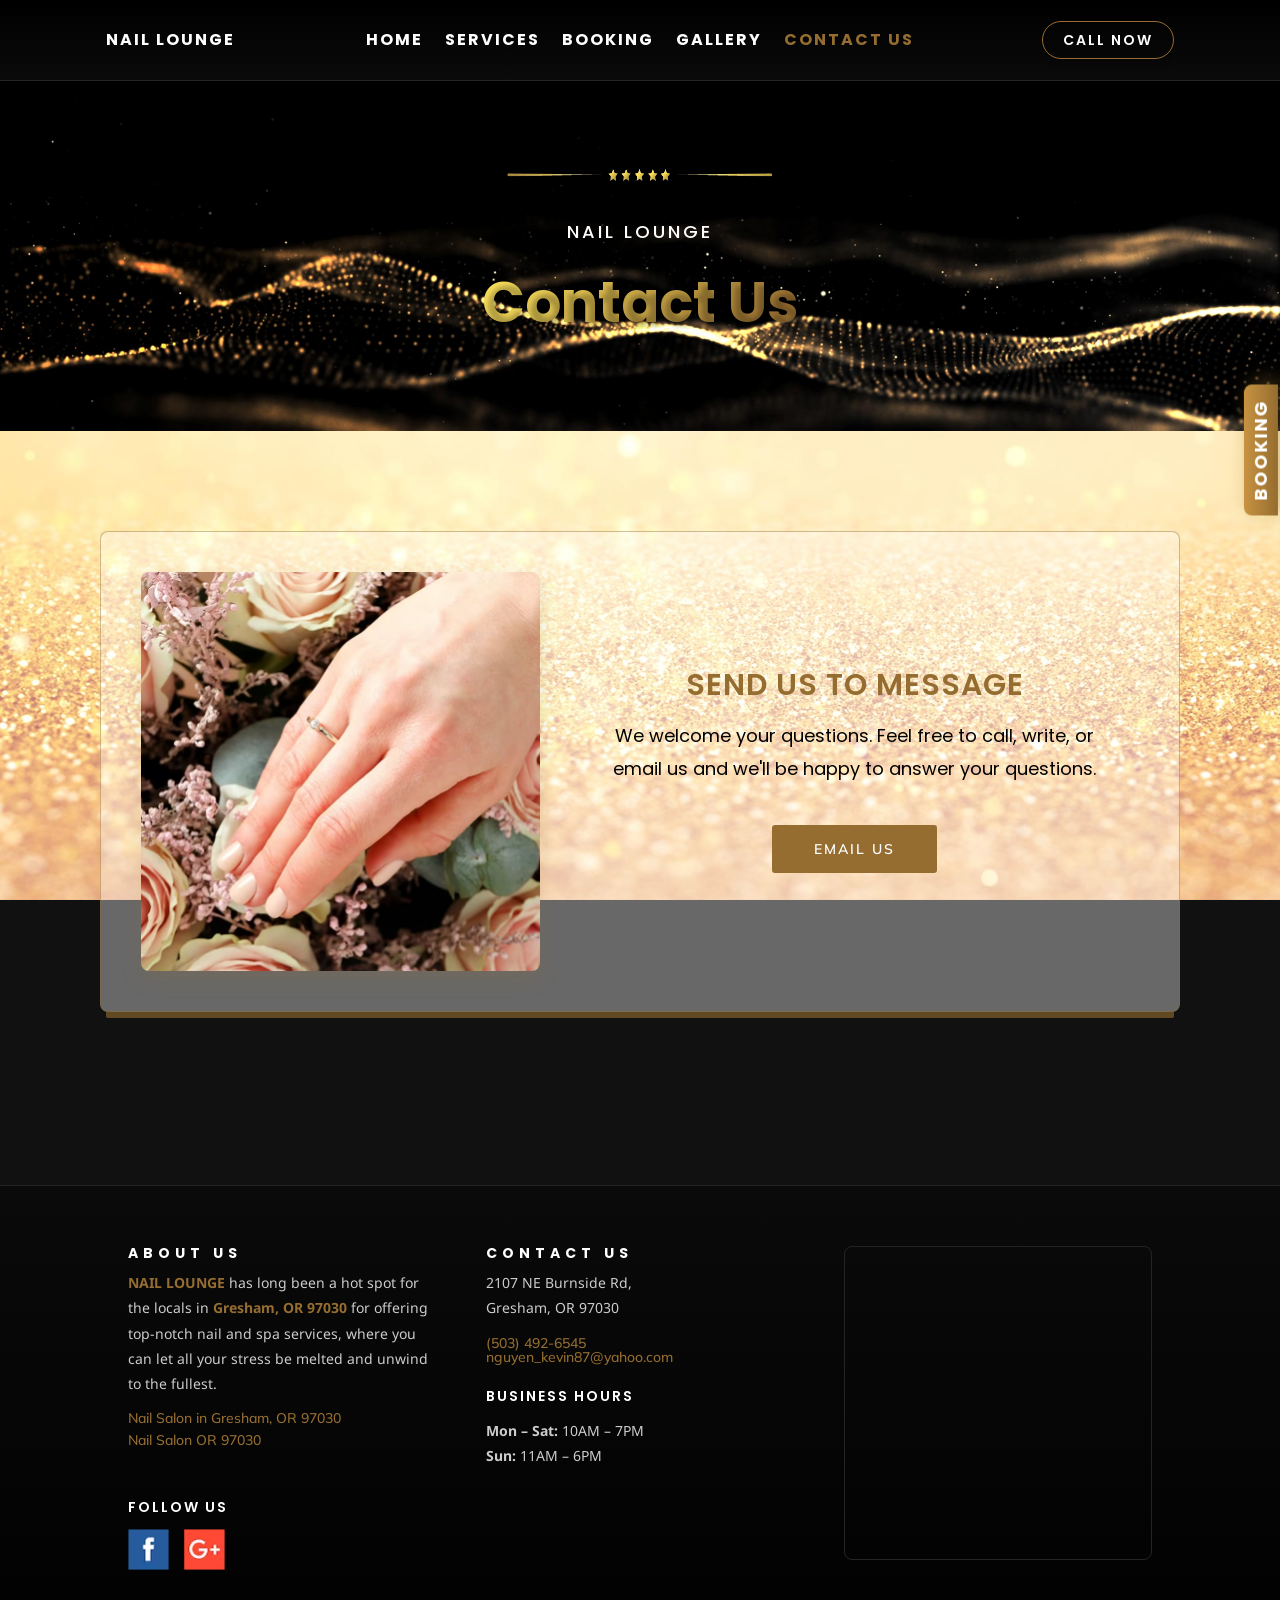
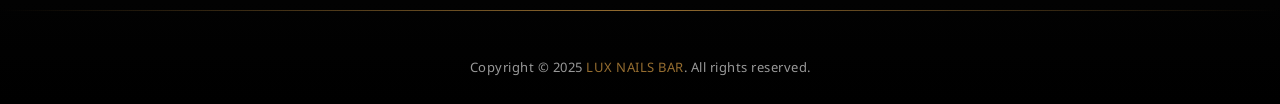
==== site/contact.html @ d1840ec2 "clone code" ====
<!DOCTYPE html>
<html lang=en-US class=mdl-js style>
<meta charset=utf-8>
<link rel="stylesheet" href="css/contact.css" />
<style>
    /* ── Hamburger: ẩn trên desktop, hiện trên mobile ── */
    .Header_mobileMenuBar__4RGZA {
        display: none !important;
    }

    @media (max-width: 900px) {
        .Header_mobileMenuBar__4RGZA {
            display: block !important;
        }
    }
</style>

<meta name=viewport
    content="width=device-width, initial-scale=1, maximum-scale=5, viewport-fit=cover, user-scalable=yes">






<meta http-equiv=x-ua-compatible content="ie=edge">
<meta name=theme-color content=#956d30>
<title>Nail Salon 97030 | NAIL LOUNGE | Gresham, OR 97030 | Best Nail Salon</title>
<meta name=description
    content="Best Nail Salon in Gresham, OR 97030. Professional nail services, waxing, and spa treatments.">
<meta name=author content="NAIL LOUNGE">
<meta name=keywords content="Best Nail salon, Nail Salon Gresham, Nail Lounge, nail services, manicure, pedicure">
<meta name=robots content="index, follow">
<meta name=googlebot content="index, follow, max-video-preview:-1, max-image-preview:large, max-snippet:-1">
<meta property=og:title content="Nail Salon 97030 | NAIL LOUNGE | Gresham, OR 97030">
<meta property=og:description content="Best Nail Salon in Gresham, OR 97030">
<meta property=og:url content=index.html>
<meta property=og:site_name content="NAIL LOUNGE">
<meta property=og:locale content=en_US>
<meta property=og:type content=website>
<meta name=twitter:card content=summary>
<meta name=twitter:title content="Nail Salon 97030 | NAIL LOUNGE | Gresham, OR 97030">
<meta name=twitter:description content="Best Nail Salon in Gresham, OR 97030">





<meta name=referrer content=no-referrer>
<link rel=icon
    href="[data-uri]">




<body class=custom-background cz-shortcut-listen=true>
    <header class=Header_header__KwdYD>
        <div class=Header_headerContainer__tHTJm>
            <div class=Header_row__3Tanc>
                <div class=Header_logoTitle__Uh0HR>
                    <p class=Header_subLogotitle__2bTb4>NAIL LOUNGE</p>
                </div>
                <div class=Header_menuColumn__2LNOf><button class="Header_mobileMenuBar__4RGZA"
                        aria-label="Toggle menu">☰</button>
                    <nav class=Header_navigation__K8EsA>
                        <ul class=Header_menu__0AeTE>
                            <li><a href=index.html>HOME</a>
                            <li><a href=services.html>SERVICES</a>
                            <li><a href=https://www.lldtek.org/salon/appt/VDFKZk1URTJOelU9 target=_blank
                                    rel="noopener noreferrer">BOOKING</a>
                            <li><a href=gallery.html>GALLERY</a>
                            <li><a class=Header_active__c7HdO href=contact.html>CONTACT US</a>
                        </ul>
                    </nav>
                </div>
                <div class=Header_buttonColumn__ZpoqR><a class=Header_bookButton__ehIhZ href=contact.html>CALL NOW</a>
                </div>
            </div>
        </div>
    </header>
    <div class="MobileHeroMenu_headerM__RxBlF" id="mobileMenu" style="display:none">
        <nav style="padding:20px 0">
            <ul style="list-style:none;margin:0;padding:0;text-align:center">
                <li style="padding:12px 0"><a href="index.html"
                        style="color:#fff;text-decoration:none;font-size:16px;letter-spacing:2px;font-family:Poppins,sans-serif;font-weight:600">HOME</a>
                </li>
                <li style="padding:12px 0"><a href="services.html"
                        style="color:#fff;text-decoration:none;font-size:16px;letter-spacing:2px;font-family:Poppins,sans-serif;font-weight:600">SERVICES</a>
                </li>
                <li style="padding:12px 0"><a href="https://www.lldtek.org/salon/appt/VDFKZk1URTJOelU9" target="_blank"
                        rel="noopener noreferrer"
                        style="color:#956d30;text-decoration:none;font-size:16px;letter-spacing:2px;font-family:Poppins,sans-serif;font-weight:600">BOOKING</a>
                </li>
                <li style="padding:12px 0"><a href="gallery.html"
                        style="color:#fff;text-decoration:none;font-size:16px;letter-spacing:2px;font-family:Poppins,sans-serif;font-weight:600">GALLERY</a>
                </li>
                <li style="padding:12px 0"><a href="contact.html"
                        style="color:#fff;text-decoration:none;font-size:16px;letter-spacing:2px;font-family:Poppins,sans-serif;font-weight:600">CONTACT
                        US</a></li>
            </ul>
        </nav>
    </div><a href=https://www.lldtek.org/salon/appt/VDFKZk1URTJOelU9 class=FloatingBooking_floatingBooking__J___P
        target=_blank rel="noopener noreferrer">Booking</a>
    <main class=contact_contactPage__FCuFZ>
        <section class=contact_header__4rP_U>
            <div class=contact_divider__LyWwa><img alt=divider loading=lazy width=668 height=37 decoding=async
                    data-nimg=1 class=contact_dividerImage__LhzO4 style=color:transparent
                    src="images/contact/shared/divider.avif"></div>
            <p class=contact_brandName__81vk7>NAIL LOUNGE
            <h1 class=contact_pageTitle__l_Mmd>Contact Us</h1>
        </section>
        <section class=contact_contactContentSection__IjCli>
            <div class=contact_container__YiPjV>
                <div class=contact_contactRow__TmZam>
                    <div class=contact_imageColumn__2cehS>
                        <div class=contact_imageWrapper__TkGuF><img alt="Contact Us" loading=lazy width=800 height=800
                                decoding=async data-nimg=1 class=contact_contactImage__JpZn2 style=color:transparent
                                src="images/contact/contact-us.avif"></div>
                    </div>
                    <div class=contact_textColumn__23PIc>
                        <div class=contact_textContent__ovw3R>
                            <h2 class=contact_messageTitle__BFpLf>SEND US TO MESSAGE</h2>
                            <h4 class=contact_messageSubtitle__h49YL>We welcome your questions. Feel free to call,
                                write, or email us and we'll be happy to answer your questions.</h4>
                            <div class=contact_buttonWrapper__M_Q_O><a href=mailto:nguyen_kevin87@yahoo.com
                                    class=contact_emailButton__vhHnc>email us</a></div>
                        </div>
                    </div>
                </div>
            </div>
        </section>
    </main>
    <footer class=Footer_footer__pQtti>
        <div class=Footer_footerContent__yAl3k>
            <div class=Footer_footerGrid__K31Dz>
                <div class=Footer_footerColumn__kGECR>
                    <h3 class=Footer_columnTitle__WcnMX>About us</h3>
                    <p class=Footer_description__0Aa9w><a class=Footer_link__TBOP7 href=index.html><strong>NAIL
                                LOUNGE</strong></a> has long been a hot
                        spot for the locals in <a class=Footer_link__TBOP7 href=index.html><strong>Gresham, OR
                                97030</strong></a> for offering
                        top-notch nail and spa services, where you can let all your stress be melted and unwind to the
                        fullest.
                    <div class=Footer_links__cFiYr>
                        <p><a class=Footer_link__TBOP7 href=index.html>Nail Salon in Gresham, OR
                                97030</a>
                        <p><a class=Footer_link__TBOP7 href=index.html>Nail Salon OR 97030</a></p>
                    </div>
                    <h4 class=Footer_socialTitle__L9L_z>follow us</h4>
                    <div class=Footer_socialIcons__PPLhr><a href=https://www.facebook.com/LuxNailsBarGresham
                            target=_blank rel=noopener><img alt=Facebook loading=lazy width=41 height=41 decoding=async
                                data-nimg=1 style=color:transparent src="images/contact/shared/facebook.avif"></a><a
                            href=https://maps.app.goo.gl/Nu6PB9Vs91iM4k7MA target=_blank rel=noopener><img
                                alt="Google Maps" loading=lazy width=41 height=41 decoding=async data-nimg=1
                                style=color:transparent src="images/contact/shared/google-maps.avif"></a></div>
                </div>
                <div class=Footer_footerColumn__kGECR>
                    <h3 class=Footer_columnTitle__WcnMX>Contact us</h3>
                    <p class=Footer_address__WjXEO>2107 NE Burnside Rd,<br>Gresham, OR 97030
                    <p><a href=tel:+15034926545 class=Footer_link__TBOP7>(503) 492-6545</a>
                    <p><a href=mailto:nguyen_kevin87@yahoo.com class=Footer_link__TBOP7>nguyen_kevin87@yahoo.com</a>
                    <h4 class=Footer_hoursTitle__iZkV5>Business Hours</h4>
                    <p class=Footer_hours__INpXF><strong>Mon – Sat:</strong> <span>10AM –
                            7PM</span><br><strong>Sun:</strong> <span>11AM – 6PM</span></p>
                </div>
                <div class=Footer_footerColumn__kGECR>
                    <div class=Footer_mapContainer__PXik7><iframe src="https://maps.google.com/maps?q=Nail+Lounge+2107+NE+Burnside+Rd+Gresham+OR+97030&output=embed&hl=en" width="100%" height="310" style="border:0" allowfullscreen="" loading="lazy" referrerpolicy="no-referrer-when-downgrade"></iframe>
                    </div>
        </div>
        </div>
        </div>
        <div class=Footer_divider__YAbaq></div>
        <div class=Footer_copyright__j4atB>
            <p>Copyright © 2025 <a class=Footer_link__TBOP7 href=index.html>LUX NAILS BAR</a>.
                All rights reserved.</p>
        </div>
        </div>
    </footer><next-route-announcer style=position:absolute><template shadowrootmode=open>
            <div aria-live=assertive id=__next-route-announcer__ role=alert
                style=position:absolute;border:0px;height:1px;margin:-1px;padding:0px;width:1px;clip:rect(0px,0px,0px,0px);overflow:hidden;white-space:nowrap;overflow-wrap:normal>
            </div>
        </template></next-route-announcer>
    <div id=eJOY__extension_ai_adv_root class=eJOY__extension_ai_adv_root_class>
        <div class=wrapperAiAssEjoy>
            <div class="containerSumEjoyIcon sf-hidden"></div>
            <div class="eJOY__container eJOY__container_scroll">
                <div
                    style=display:flex;justify-content:space-between;align-items:center;margin-bottom:10px;padding-left:12px>


                </div>
            </div>
        </div>
    </div>
    <div id=eJOY__extension_root class=eJOY__extension_root_class style=all:unset><template shadowrootmode=open>

            <div id=eJOY__extension_shadow>
                <div class=wrapperEjoy>
                    <div class="container sf-hidden"></div><span
                        style="position:absolute;top:1px;left:1px;opacity:0;pointer-events:none;background-color:rgb(229,56,56);border:1px solid rgb(229,56,56);border-radius:16px;display:flex;justify-content:center;color:rgb(255,255,255);z-index:2147483647;font-size:8px;min-width:12px;min-height:12px;line-height:11px;align-items:center">1</span><span
                        style="position:absolute;top:1px;opacity:0;pointer-events:none;background-color:rgba(2,2,2,0.9);border-radius:4px;padding:4px 10px;display:flex;min-width:100px;justify-content:center;color:rgb(255,255,255);z-index:2147483647;font-size:12px;min-height:12px;line-height:16px;align-items:center"></span>
                </div>
            </div>
        </template></div>
    <script>
        (function () {
            var btn = document.querySelector('.Header_mobileMenuBar__4RGZA');
            var menu = document.getElementById('mobileMenu');
            if (!btn || !menu) return;
            btn.addEventListener('click', function () {
                var open = menu.style.display === 'block';
                menu.style.display = open ? 'none' : 'block';
                btn.style.transform = open ? '' : 'rotate(90deg)';
            });
        })();
    </script>
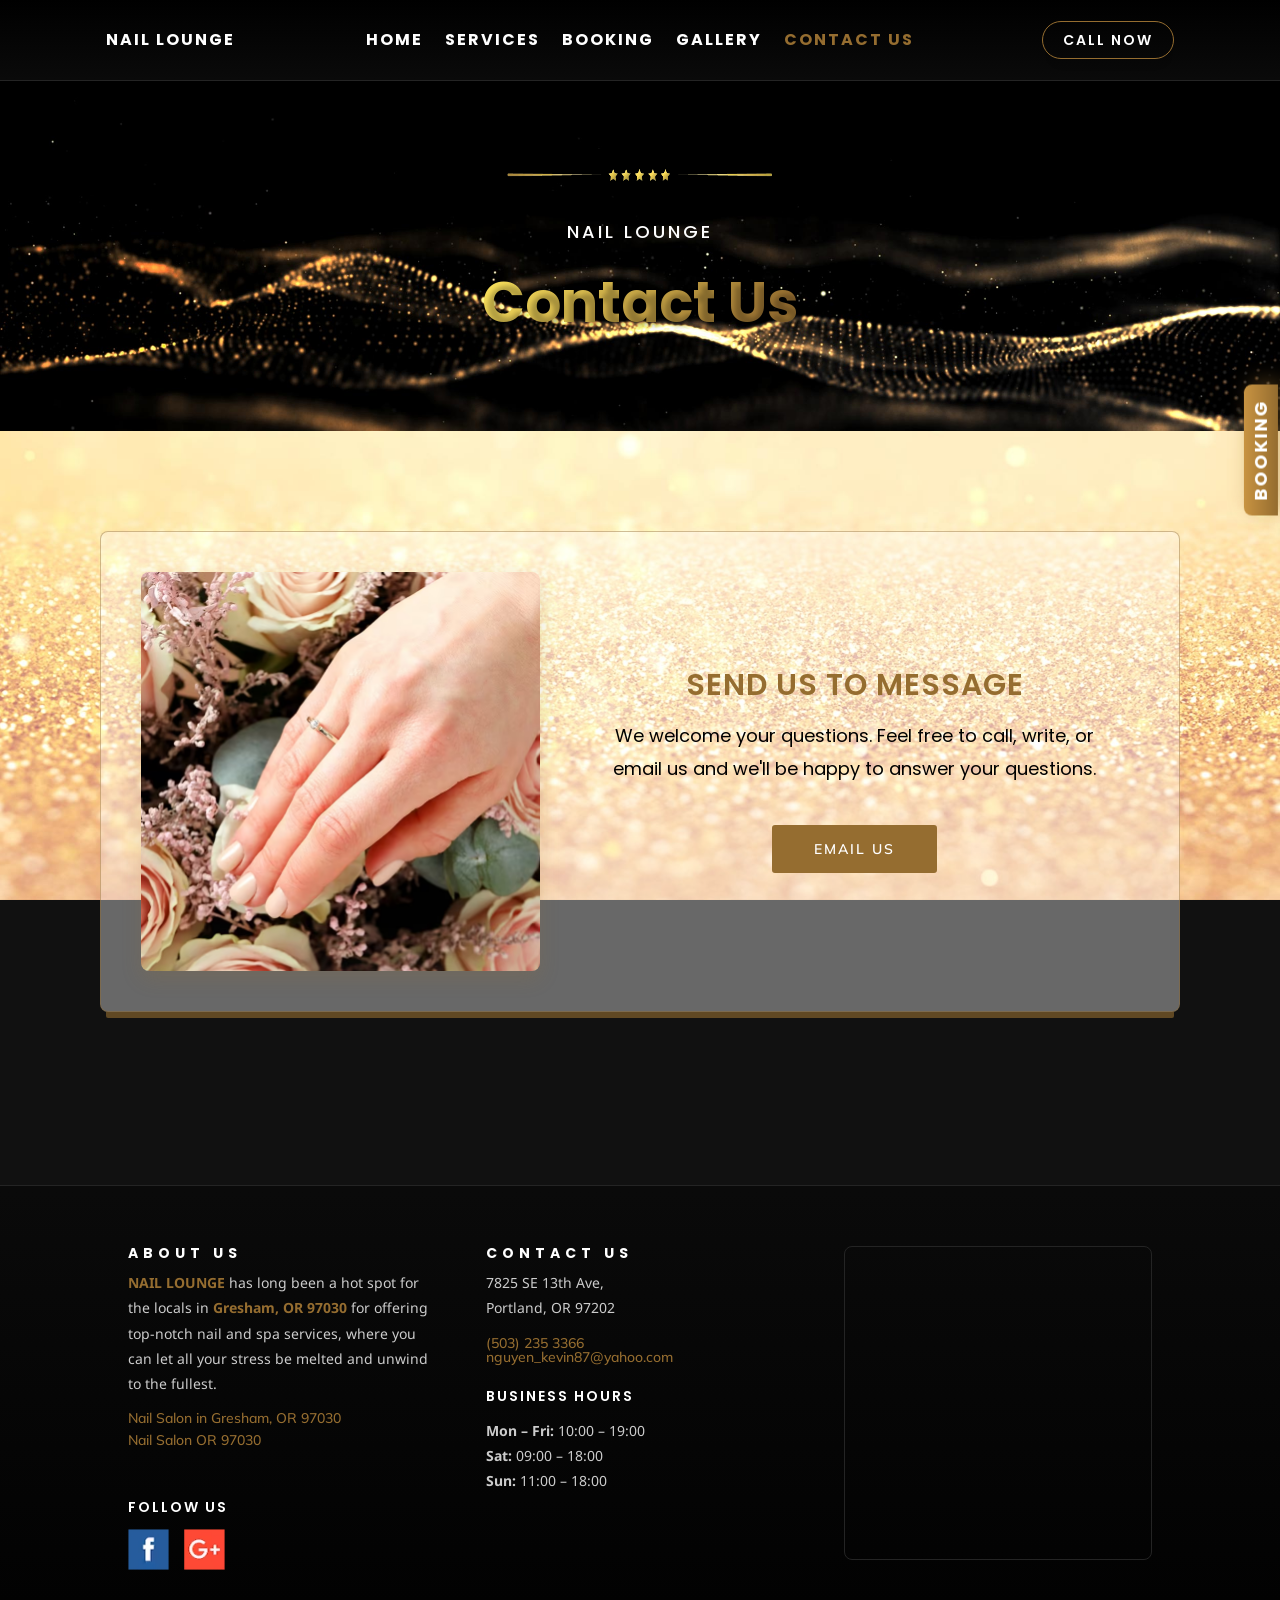
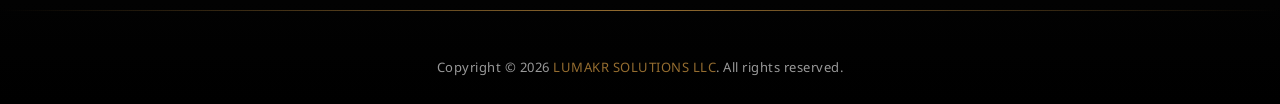
==== commit 576b3b81: "change inffo" ====
--- a/site/contact.html
+++ b/site/contact.html
@@ -25,22 +25,22 @@
 
 <meta http-equiv=x-ua-compatible content="ie=edge">
 <meta name=theme-color content=#956d30>
-<title>Nail Salon 97030 | NAIL LOUNGE | Gresham, OR 97030 | Best Nail Salon</title>
+<title>Nail Salon 97030 | NAIL LOUNGE | Portland, OR 97202 | Best Nail Salon</title>
 <meta name=description
-    content="Best Nail Salon in Gresham, OR 97030. Professional nail services, waxing, and spa treatments.">
+    content="Best Nail Salon in Portland, OR 97202. Professional nail services, waxing, and spa treatments.">
 <meta name=author content="NAIL LOUNGE">
 <meta name=keywords content="Best Nail salon, Nail Salon Gresham, Nail Lounge, nail services, manicure, pedicure">
 <meta name=robots content="index, follow">
 <meta name=googlebot content="index, follow, max-video-preview:-1, max-image-preview:large, max-snippet:-1">
-<meta property=og:title content="Nail Salon 97030 | NAIL LOUNGE | Gresham, OR 97030">
-<meta property=og:description content="Best Nail Salon in Gresham, OR 97030">
+<meta property=og:title content="Nail Salon 97030 | NAIL LOUNGE | Portland, OR 97202">
+<meta property=og:description content="Best Nail Salon in Portland, OR 97202">
 <meta property=og:url content=index.html>
 <meta property=og:site_name content="NAIL LOUNGE">
 <meta property=og:locale content=en_US>
 <meta property=og:type content=website>
 <meta name=twitter:card content=summary>
-<meta name=twitter:title content="Nail Salon 97030 | NAIL LOUNGE | Gresham, OR 97030">
-<meta name=twitter:description content="Best Nail Salon in Gresham, OR 97030">
+<meta name=twitter:title content="Nail Salon 97030 | NAIL LOUNGE | Portland, OR 97202">
+<meta name=twitter:description content="Best Nail Salon in Portland, OR 97202">
 
 
 
@@ -66,7 +66,7 @@
                         <ul class=Header_menu__0AeTE>
                             <li><a href=index.html>HOME</a>
                             <li><a href=services.html>SERVICES</a>
-                            <li><a href=https://www.lldtek.org/salon/appt/VDFKZk1URTJOelU9 target=_blank
+                            <li><a href=https://www.lldtek.org/salon/appt/VDFKZk1URTJNamc9 target=_blank
                                     rel="noopener noreferrer">BOOKING</a>
                             <li><a href=gallery.html>GALLERY</a>
                             <li><a class=Header_active__c7HdO href=contact.html>CONTACT US</a>
@@ -87,7 +87,7 @@
                 <li style="padding:12px 0"><a href="services.html"
                         style="color:#fff;text-decoration:none;font-size:16px;letter-spacing:2px;font-family:Poppins,sans-serif;font-weight:600">SERVICES</a>
                 </li>
-                <li style="padding:12px 0"><a href="https://www.lldtek.org/salon/appt/VDFKZk1URTJOelU9" target="_blank"
+                <li style="padding:12px 0"><a href="https://www.lldtek.org/salon/appt/VDFKZk1URTJNamc9" target="_blank"
                         rel="noopener noreferrer"
                         style="color:#956d30;text-decoration:none;font-size:16px;letter-spacing:2px;font-family:Poppins,sans-serif;font-weight:600">BOOKING</a>
                 </li>
@@ -99,7 +99,7 @@
                         US</a></li>
             </ul>
         </nav>
-    </div><a href=https://www.lldtek.org/salon/appt/VDFKZk1URTJOelU9 class=FloatingBooking_floatingBooking__J___P
+    </div><a href=https://www.lldtek.org/salon/appt/VDFKZk1URTJNamc9 class=FloatingBooking_floatingBooking__J___P
         target=_blank rel="noopener noreferrer">Booking</a>
     <main class=contact_contactPage__FCuFZ>
         <section class=contact_header__4rP_U>
@@ -147,31 +147,37 @@
                         <p><a class=Footer_link__TBOP7 href=index.html>Nail Salon OR 97030</a></p>
                     </div>
                     <h4 class=Footer_socialTitle__L9L_z>follow us</h4>
-                    <div class=Footer_socialIcons__PPLhr><a href=https://www.facebook.com/LuxNailsBarGresham
-                            target=_blank rel=noopener><img alt=Facebook loading=lazy width=41 height=41 decoding=async
-                                data-nimg=1 style=color:transparent src="images/contact/shared/facebook.avif"></a><a
-                            href=https://maps.app.goo.gl/Nu6PB9Vs91iM4k7MA target=_blank rel=noopener><img
+                    <div class=Footer_socialIcons__PPLhr><a
+                            href=https://www.facebook.com/profile.php?id=100083408289218# target=_blank
+                            rel=noopener><img alt=Facebook loading=lazy width=41 height=41 decoding=async data-nimg=1
+                                style=color:transparent src="images/contact/shared/facebook.avif"></a><a
+                            href=https://maps.app.goo.gl/pMksfKs3moDW3F6G7 target=_blank rel=noopener><img
                                 alt="Google Maps" loading=lazy width=41 height=41 decoding=async data-nimg=1
                                 style=color:transparent src="images/contact/shared/google-maps.avif"></a></div>
                 </div>
                 <div class=Footer_footerColumn__kGECR>
                     <h3 class=Footer_columnTitle__WcnMX>Contact us</h3>
-                    <p class=Footer_address__WjXEO>2107 NE Burnside Rd,<br>Gresham, OR 97030
-                    <p><a href=tel:+15034926545 class=Footer_link__TBOP7>(503) 492-6545</a>
+                    <p class=Footer_address__WjXEO>7825 SE 13th Ave,<br>Portland, OR 97202
+                    <p><a href=tel:+15034926545 class=Footer_link__TBOP7>(503) 235 3366</a>
                     <p><a href=mailto:nguyen_kevin87@yahoo.com class=Footer_link__TBOP7>nguyen_kevin87@yahoo.com</a>
                     <h4 class=Footer_hoursTitle__iZkV5>Business Hours</h4>
-                    <p class=Footer_hours__INpXF><strong>Mon – Sat:</strong> <span>10AM –
-                            7PM</span><br><strong>Sun:</strong> <span>11AM – 6PM</span></p>
+                    <p class=Footer_hours__INpXF><strong>Mon – Fri:</strong> <span>10:00 –
+                            19:00</span><br><strong>Sat:</strong> <span>09:00 – 18:00</span><br><strong>Sun:</strong>
+                        <span>11:00 – 18:00</span>
+                    </p>
                 </div>
                 <div class=Footer_footerColumn__kGECR>
-                    <div class=Footer_mapContainer__PXik7><iframe src="https://maps.google.com/maps?q=Nail+Lounge+2107+NE+Burnside+Rd+Gresham+OR+97030&output=embed&hl=en" width="100%" height="310" style="border:0" allowfullscreen="" loading="lazy" referrerpolicy="no-referrer-when-downgrade"></iframe>
-                    </div>
-        </div>
-        </div>
+                    <div class=Footer_mapContainer__PXik7><iframe
+                            src="https://maps.google.com/maps?q=Nail+Lounge+2107+NE+Burnside+Rd+Gresham+OR+97030&output=embed&hl=en"
+                            width="100%" height="310" style="border:0" allowfullscreen="" loading="lazy"
+                            referrerpolicy="no-referrer-when-downgrade"></iframe>
+                    </div>
+                </div>
+            </div>
         </div>
         <div class=Footer_divider__YAbaq></div>
         <div class=Footer_copyright__j4atB>
-            <p>Copyright © 2025 <a class=Footer_link__TBOP7 href=index.html>LUX NAILS BAR</a>.
+            <p>Copyright © 2026 <a class=Footer_link__TBOP7 href=index.html>LUMAKR SOLUTIONS LLC</a>.
                 All rights reserved.</p>
         </div>
         </div>
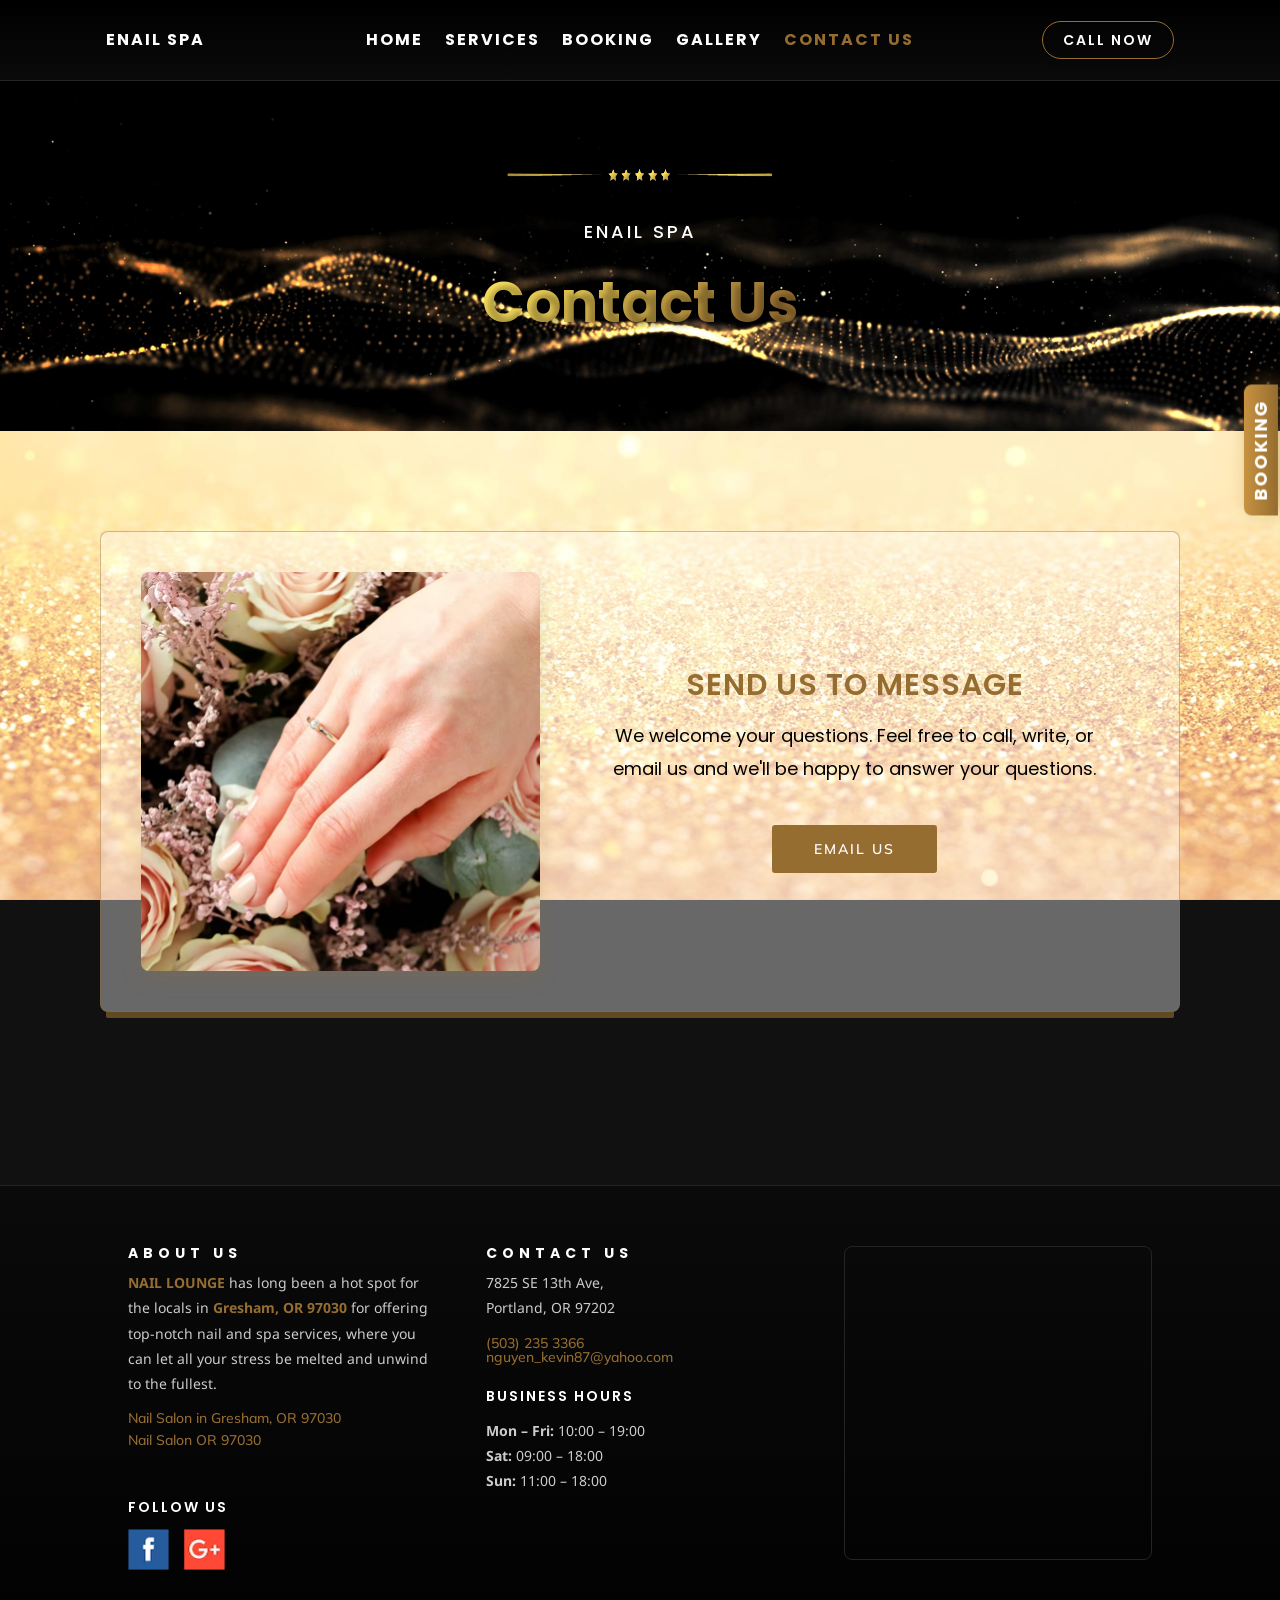
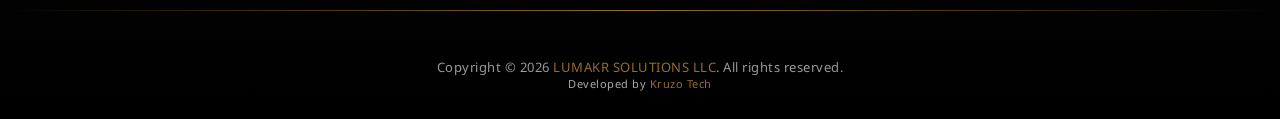
==== commit 9c171bd9: "change image, add link" ====
--- a/site/contact.html
+++ b/site/contact.html
@@ -2,6 +2,9 @@
 <html lang=en-US class=mdl-js style>
 <meta charset=utf-8>
 <link rel="stylesheet" href="css/contact.css" />
+<link rel="prefetch" href="index.html">
+<link rel="prefetch" href="services.html">
+<link rel="prefetch" href="gallery.html">
 <style>
     /* ── Hamburger: ẩn trên desktop, hiện trên mobile ── */
     .Header_mobileMenuBar__4RGZA {
@@ -25,21 +28,21 @@
 
 <meta http-equiv=x-ua-compatible content="ie=edge">
 <meta name=theme-color content=#956d30>
-<title>Nail Salon 97030 | NAIL LOUNGE | Portland, OR 97202 | Best Nail Salon</title>
+<title>Nail Salon 97030 | ENAIL SPA | Portland, OR 97202 | Best Nail Salon</title>
 <meta name=description
     content="Best Nail Salon in Portland, OR 97202. Professional nail services, waxing, and spa treatments.">
-<meta name=author content="NAIL LOUNGE">
-<meta name=keywords content="Best Nail salon, Nail Salon Gresham, Nail Lounge, nail services, manicure, pedicure">
+<meta name=author content="ENAIL SPA">
+<meta name=keywords content="Best Nail salon, Nail Salon Gresham, ENAIL SPA, nail services, manicure, pedicure">
 <meta name=robots content="index, follow">
 <meta name=googlebot content="index, follow, max-video-preview:-1, max-image-preview:large, max-snippet:-1">
-<meta property=og:title content="Nail Salon 97030 | NAIL LOUNGE | Portland, OR 97202">
+<meta property=og:title content="Nail Salon 97030 | ENAIL SPA | Portland, OR 97202">
 <meta property=og:description content="Best Nail Salon in Portland, OR 97202">
 <meta property=og:url content=index.html>
-<meta property=og:site_name content="NAIL LOUNGE">
+<meta property=og:site_name content="ENAIL SPA">
 <meta property=og:locale content=en_US>
 <meta property=og:type content=website>
 <meta name=twitter:card content=summary>
-<meta name=twitter:title content="Nail Salon 97030 | NAIL LOUNGE | Portland, OR 97202">
+<meta name=twitter:title content="Nail Salon 97030 | ENAIL SPA | Portland, OR 97202">
 <meta name=twitter:description content="Best Nail Salon in Portland, OR 97202">
 
 
@@ -58,7 +61,7 @@
         <div class=Header_headerContainer__tHTJm>
             <div class=Header_row__3Tanc>
                 <div class=Header_logoTitle__Uh0HR>
-                    <p class=Header_subLogotitle__2bTb4>NAIL LOUNGE</p>
+                    <p class=Header_subLogotitle__2bTb4>ENAIL SPA</p>
                 </div>
                 <div class=Header_menuColumn__2LNOf><button class="Header_mobileMenuBar__4RGZA"
                         aria-label="Toggle menu">☰</button>
@@ -89,13 +92,13 @@
                 </li>
                 <li style="padding:12px 0"><a href="https://www.lldtek.org/salon/appt/VDFKZk1URTJNamc9" target="_blank"
                         rel="noopener noreferrer"
-                        style="color:#956d30;text-decoration:none;font-size:16px;letter-spacing:2px;font-family:Poppins,sans-serif;font-weight:600">BOOKING</a>
+                        style="color:#fff;text-decoration:none;font-size:16px;letter-spacing:2px;font-family:Poppins,sans-serif;font-weight:600">BOOKING</a>
                 </li>
                 <li style="padding:12px 0"><a href="gallery.html"
                         style="color:#fff;text-decoration:none;font-size:16px;letter-spacing:2px;font-family:Poppins,sans-serif;font-weight:600">GALLERY</a>
                 </li>
                 <li style="padding:12px 0"><a href="contact.html"
-                        style="color:#fff;text-decoration:none;font-size:16px;letter-spacing:2px;font-family:Poppins,sans-serif;font-weight:600">CONTACT
+                        style="color:#956d30;text-decoration:none;font-size:16px;letter-spacing:2px;font-family:Poppins,sans-serif;font-weight:600">CONTACT
                         US</a></li>
             </ul>
         </nav>
@@ -106,7 +109,7 @@
             <div class=contact_divider__LyWwa><img alt=divider loading=lazy width=668 height=37 decoding=async
                     data-nimg=1 class=contact_dividerImage__LhzO4 style=color:transparent
                     src="images/contact/shared/divider.avif"></div>
-            <p class=contact_brandName__81vk7>NAIL LOUNGE
+            <p class=contact_brandName__81vk7>ENAIL SPA
             <h1 class=contact_pageTitle__l_Mmd>Contact Us</h1>
         </section>
         <section class=contact_contactContentSection__IjCli>
@@ -168,7 +171,7 @@
                 </div>
                 <div class=Footer_footerColumn__kGECR>
                     <div class=Footer_mapContainer__PXik7><iframe
-                            src="https://maps.google.com/maps?q=Nail+Lounge+2107+NE+Burnside+Rd+Gresham+OR+97030&output=embed&hl=en"
+                            src="https://www.google.com/maps/embed?pb=!1m18!1m12!1m3!1d1482.836208737318!2d-122.65325779999999!3d45.4682081!2m3!1f0!2f0!3f0!3m2!1i1024!2i768!4f13.1!3m3!1m2!1s0x54950ac349e6ac53%3A0x8cd4692bc27347a1!2sENAILS%20SPA!5e1!3m2!1svi!2s!4v1776964816751!5m2!1svi!2s"
                             width="100%" height="310" style="border:0" allowfullscreen="" loading="lazy"
                             referrerpolicy="no-referrer-when-downgrade"></iframe>
                     </div>
@@ -179,6 +182,7 @@
         <div class=Footer_copyright__j4atB>
             <p>Copyright © 2026 <a class=Footer_link__TBOP7 href=index.html>LUMAKR SOLUTIONS LLC</a>.
                 All rights reserved.</p>
+            <p style="font-size:11px;color:#aaa;margin-top:4px">Developed by <a href="https://kruzo.tech" target="_blank" rel="noopener noreferrer" style="color:#956d30;text-decoration:none">Kruzo Tech</a></p>
         </div>
         </div>
     </footer><next-route-announcer style=position:absolute><template shadowrootmode=open>
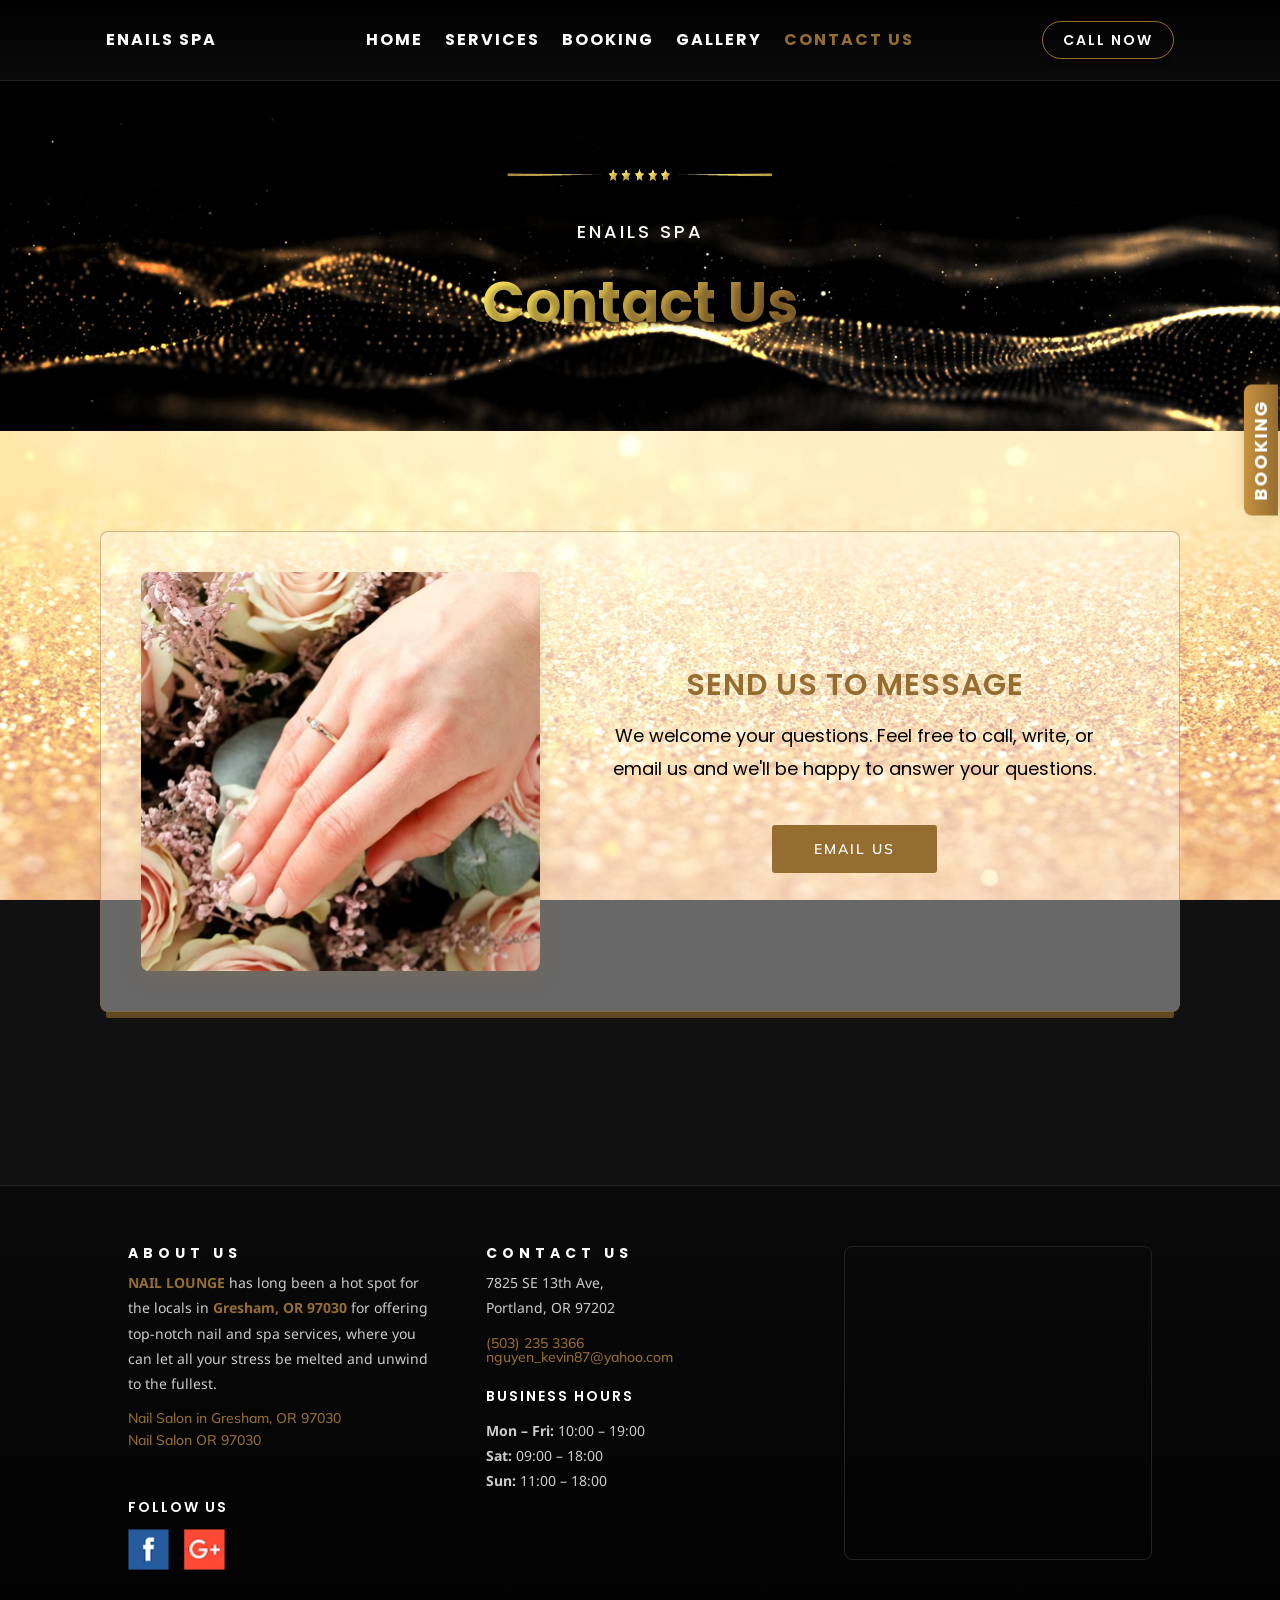
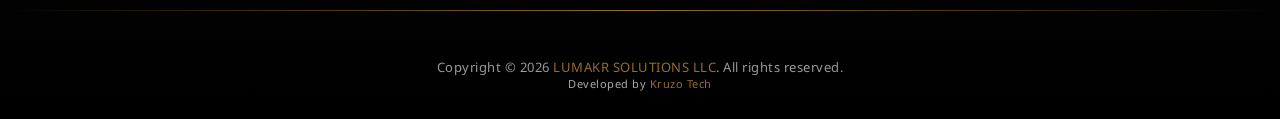
==== commit c417cd53: "change enail to enails" ====
--- a/site/contact.html
+++ b/site/contact.html
@@ -28,21 +28,21 @@
 
 <meta http-equiv=x-ua-compatible content="ie=edge">
 <meta name=theme-color content=#956d30>
-<title>Nail Salon 97030 | ENAIL SPA | Portland, OR 97202 | Best Nail Salon</title>
+<title>Nail Salon 97030 | ENAILS SPA | Portland, OR 97202 | Best Nail Salon</title>
 <meta name=description
     content="Best Nail Salon in Portland, OR 97202. Professional nail services, waxing, and spa treatments.">
-<meta name=author content="ENAIL SPA">
-<meta name=keywords content="Best Nail salon, Nail Salon Gresham, ENAIL SPA, nail services, manicure, pedicure">
+<meta name=author content="ENAILS SPA">
+<meta name=keywords content="Best Nail salon, Nail Salon Gresham, ENAILS SPA, nail services, manicure, pedicure">
 <meta name=robots content="index, follow">
 <meta name=googlebot content="index, follow, max-video-preview:-1, max-image-preview:large, max-snippet:-1">
-<meta property=og:title content="Nail Salon 97030 | ENAIL SPA | Portland, OR 97202">
+<meta property=og:title content="Nail Salon 97030 | ENAILS SPA | Portland, OR 97202">
 <meta property=og:description content="Best Nail Salon in Portland, OR 97202">
 <meta property=og:url content=index.html>
-<meta property=og:site_name content="ENAIL SPA">
+<meta property=og:site_name content="ENAILS SPA">
 <meta property=og:locale content=en_US>
 <meta property=og:type content=website>
 <meta name=twitter:card content=summary>
-<meta name=twitter:title content="Nail Salon 97030 | ENAIL SPA | Portland, OR 97202">
+<meta name=twitter:title content="Nail Salon 97030 | ENAILS SPA | Portland, OR 97202">
 <meta name=twitter:description content="Best Nail Salon in Portland, OR 97202">
 
 
@@ -61,7 +61,7 @@
         <div class=Header_headerContainer__tHTJm>
             <div class=Header_row__3Tanc>
                 <div class=Header_logoTitle__Uh0HR>
-                    <p class=Header_subLogotitle__2bTb4>ENAIL SPA</p>
+                    <p class=Header_subLogotitle__2bTb4>ENAILS SPA</p>
                 </div>
                 <div class=Header_menuColumn__2LNOf><button class="Header_mobileMenuBar__4RGZA"
                         aria-label="Toggle menu">☰</button>
@@ -109,7 +109,7 @@
             <div class=contact_divider__LyWwa><img alt=divider loading=lazy width=668 height=37 decoding=async
                     data-nimg=1 class=contact_dividerImage__LhzO4 style=color:transparent
                     src="images/contact/shared/divider.avif"></div>
-            <p class=contact_brandName__81vk7>ENAIL SPA
+            <p class=contact_brandName__81vk7>ENAILS SPA
             <h1 class=contact_pageTitle__l_Mmd>Contact Us</h1>
         </section>
         <section class=contact_contactContentSection__IjCli>
@@ -182,7 +182,9 @@
         <div class=Footer_copyright__j4atB>
             <p>Copyright © 2026 <a class=Footer_link__TBOP7 href=index.html>LUMAKR SOLUTIONS LLC</a>.
                 All rights reserved.</p>
-            <p style="font-size:11px;color:#aaa;margin-top:4px">Developed by <a href="https://kruzo.tech" target="_blank" rel="noopener noreferrer" style="color:#956d30;text-decoration:none">Kruzo Tech</a></p>
+            <p style="font-size:11px;color:#aaa;margin-top:4px">Developed by <a href="https://kruzo.tech"
+                    target="_blank" rel="noopener noreferrer" style="color:#956d30;text-decoration:none">Kruzo Tech</a>
+            </p>
         </div>
         </div>
     </footer><next-route-announcer style=position:absolute><template shadowrootmode=open>
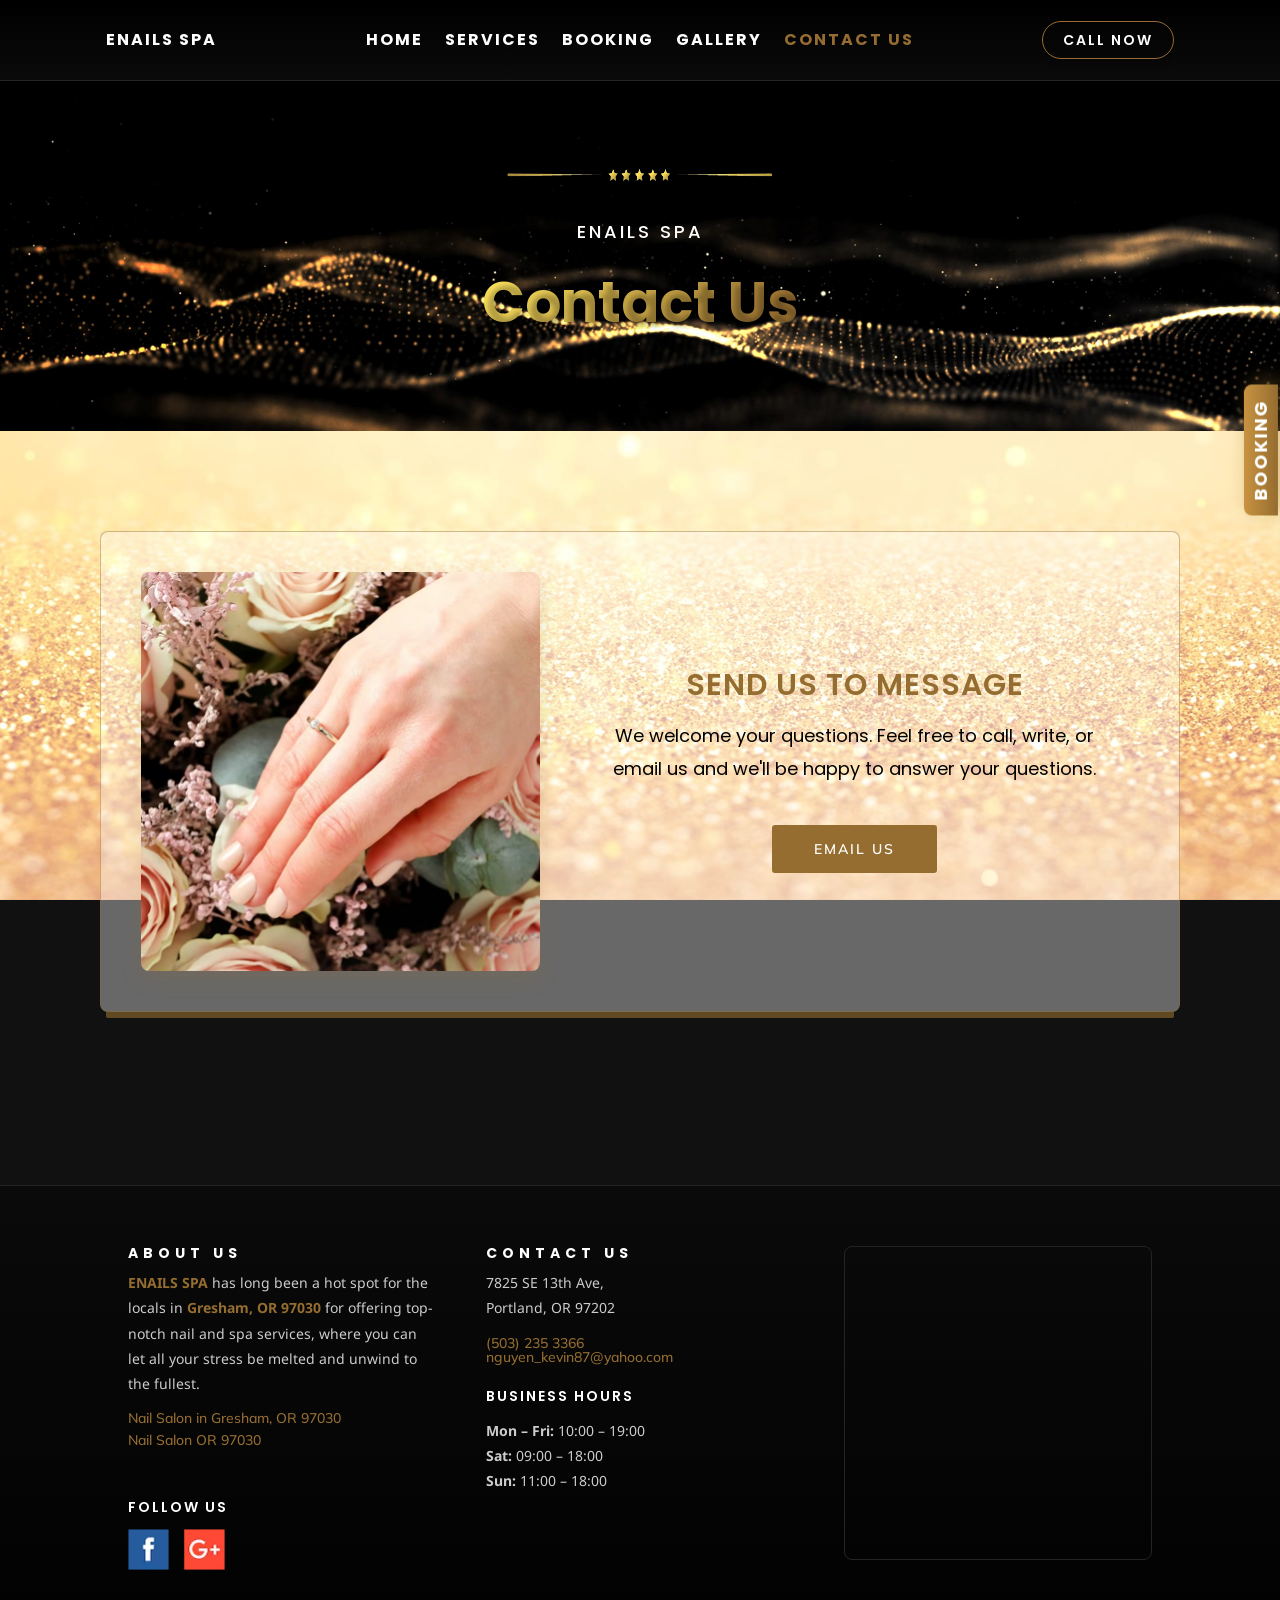
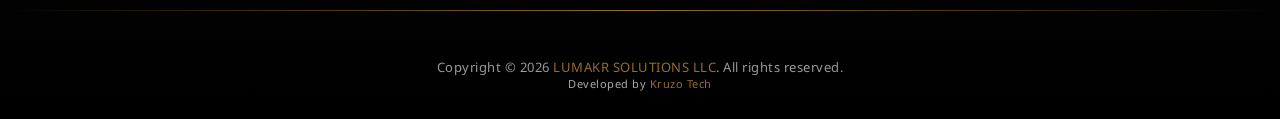
==== commit d0263676: "change shop name" ====
--- a/site/contact.html
+++ b/site/contact.html
@@ -138,8 +138,7 @@
             <div class=Footer_footerGrid__K31Dz>
                 <div class=Footer_footerColumn__kGECR>
                     <h3 class=Footer_columnTitle__WcnMX>About us</h3>
-                    <p class=Footer_description__0Aa9w><a class=Footer_link__TBOP7 href=index.html><strong>NAIL
-                                LOUNGE</strong></a> has long been a hot
+                    <p class=Footer_description__0Aa9w><a class=Footer_link__TBOP7 href=index.html><strong>ENAILS SPA</strong></a> has long been a hot
                         spot for the locals in <a class=Footer_link__TBOP7 href=index.html><strong>Gresham, OR
                                 97030</strong></a> for offering
                         top-notch nail and spa services, where you can let all your stress be melted and unwind to the
